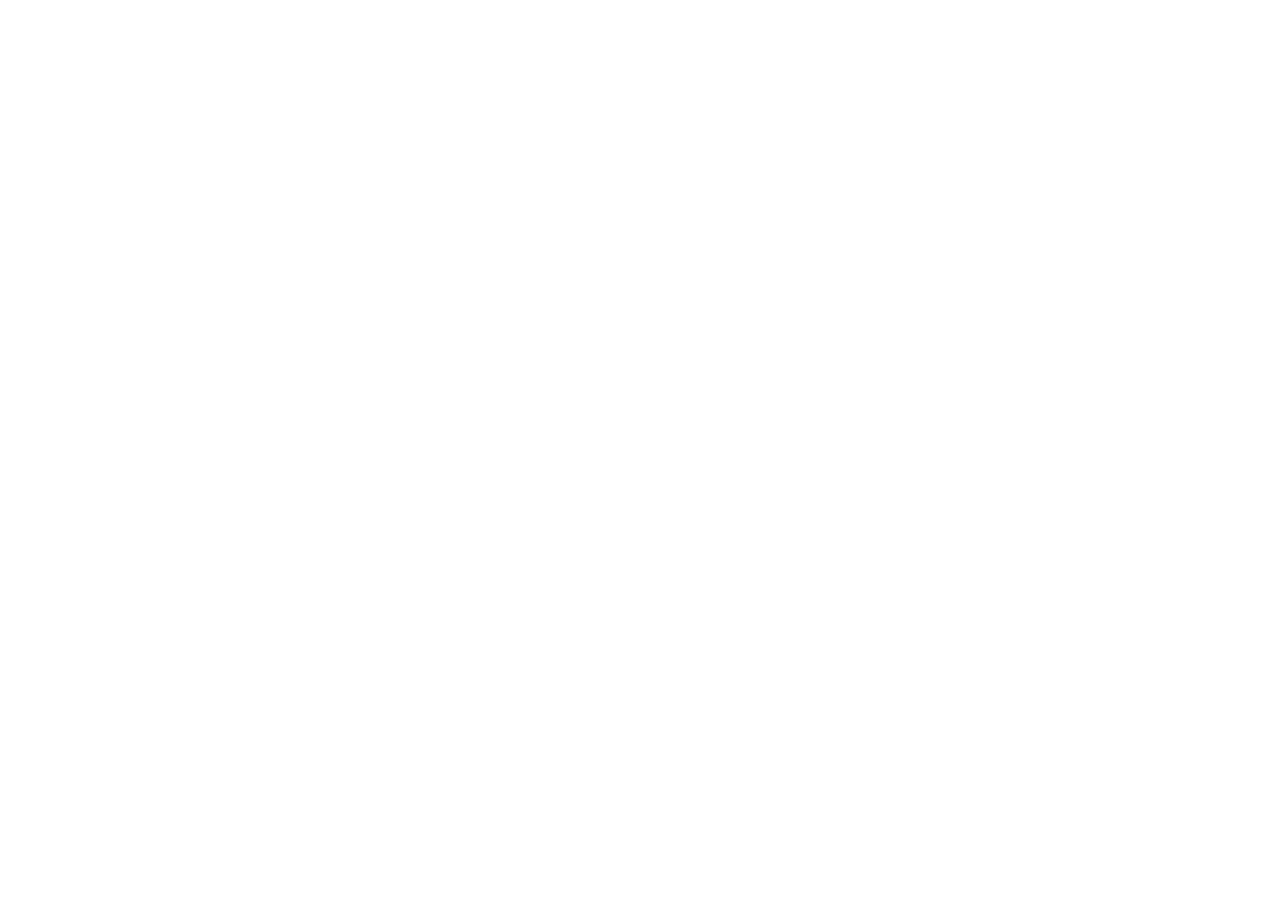
==== index.html @ f87ab3e8 "initial commit" ====
<!DOCTYPE html>
<html lang="en">
<head>

  <meta charset="UTF-8">
  <title> D3 | Test </title>
  <script type="text/javascript" src="d3/d3.js"></script>

</head>

<body>


<script type="text/javascript">

// var data = [3, 6, 2, 7, 5, 2, 1, 3, 8, 9, 2, 5, 7],
// w = 400,
// h = 200,
// margin = 20,
// y = d3.scale.linear().domain([0, d3.max(data)]).range([0 + margin, h - margin]),
// x = d3.scale.linear().domain([0, data.length]).range([0 + margin, w - margin]

var byDate = { };

d3.csv("data/sample_data_071714.csv", function(data){
  console.log(data);
  console.log(data[0]);

});





 </script>

</body>
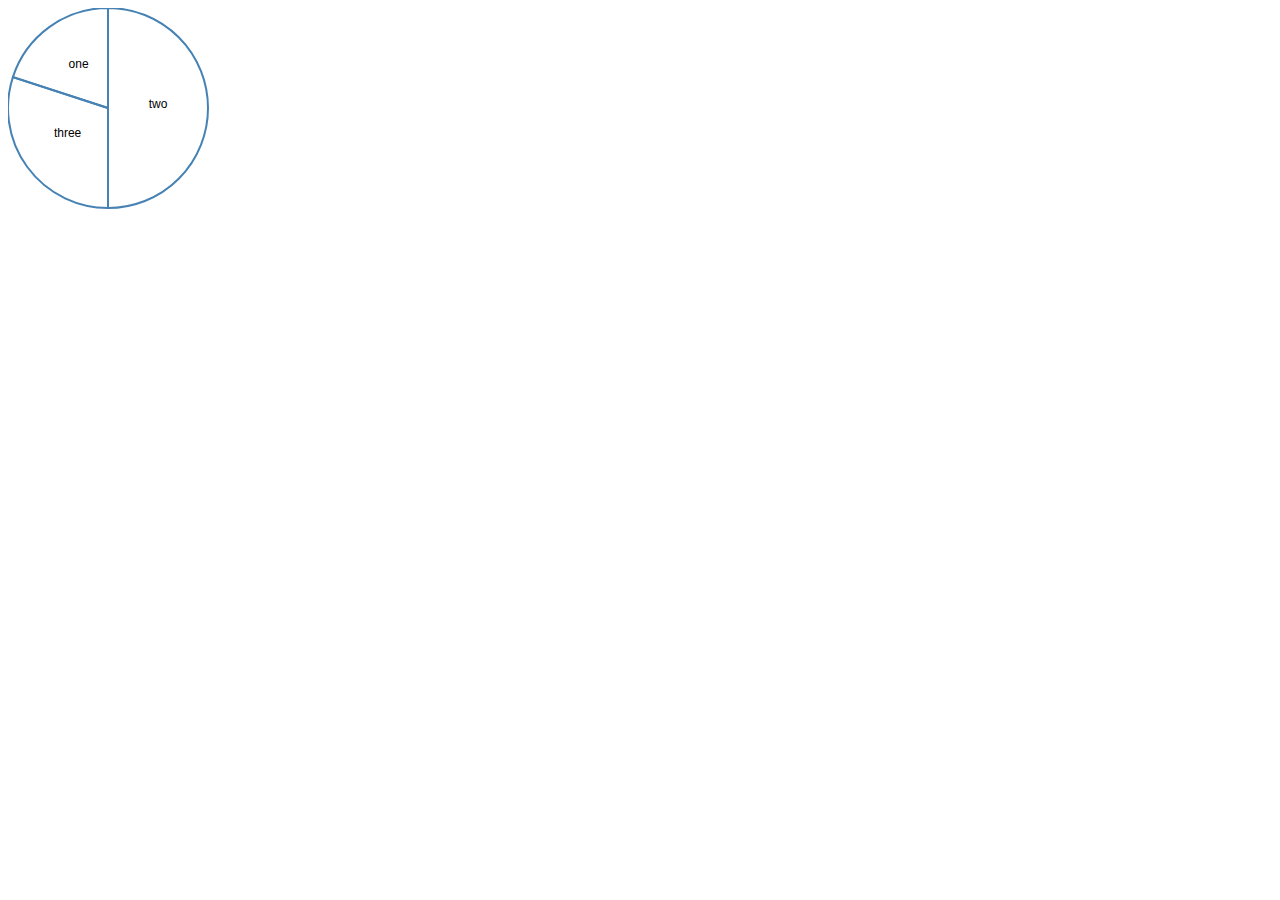
==== commit 0e33fcd7: "added basic pie chart" ====
--- a/index.html
+++ b/index.html
@@ -5,6 +5,32 @@
   <meta charset="UTF-8">
   <title> D3 | Test </title>
   <script type="text/javascript" src="d3/d3.js"></script>
+  <script type="text/javascript" src = "https://raw.githubusercontent.com/mbostock/d3/v3.5.5/d3.layout.js"> </script>
+
+  <style>
+        path {
+          stroke: steelblue;
+          stroke-width: 2;
+          fill: none;
+      }
+
+      line {
+          stroke: black;
+      }
+
+      text {
+          font-family: Arial;
+          font-size: 9pt;
+      }
+      .yLabel{
+        margin-left:30px;
+      }
+
+      .yTicks{
+          margin-left:14px;
+      }
+
+  </style>
 
 </head>
 
@@ -13,24 +39,139 @@
 
 <script type="text/javascript">
 
-// var data = [3, 6, 2, 7, 5, 2, 1, 3, 8, 9, 2, 5, 7],
-// w = 400,
-// h = 200,
-// margin = 20,
-// y = d3.scale.linear().domain([0, d3.max(data)]).range([0 + margin, h - margin]),
-// x = d3.scale.linear().domain([0, data.length]).range([0 + margin, w - margin]
+// var byDate = { };
 
-var byDate = { };
+// d3.csv("data/sample_data_071714.csv", function(data){
+//   console.log(data);
+//   console.log(data[0]);
 
-d3.csv("data/sample_data_071714.csv", function(data){
-  console.log(data);
-  console.log(data[0]);
-
-});
+// });
 
 
 
+// var data = [44, 38, 50, 66, 53, 81, 44, 42, 60, 50, 37, 72, 80, 46, 40, 41, 87, 14, 50, 50, 37, 33, 60,33]
 
+// console.log(data.length);
+// var w = 900;
+// var h = 550;
+// var margin = 20;
+// y = d3.scale.linear().domain([0, d3.max(data)]).range([0 + margin, h - margin]);
+// x = d3.scale.linear().domain([0, data.length]).range([0 + margin, w - margin]);
+
+// var vis = d3.select("body")
+//     .append("svg:svg")
+//     .attr("width", w)
+//     .attr("height", h);
+
+// var g = vis.append("svg:g")
+//     .attr("transform", "translate(0, 550)");
+
+// var line = d3.svg.line()
+//     .x(function(d,i) { return x(i); })
+//     .y(function(d) { return -1 * y(d); });
+
+// g.append("svg:path").attr("d", line(data));
+
+// g.append("svg:line")
+//     .attr("x1", x(0))
+//     .attr("y1", -1 * y(0))
+//     .attr("x2", x(w))
+//     .attr("y2", -1 * y(0))
+
+// g.append("svg:line")
+//     .attr("x1", x(0))
+//     .attr("y1", -1 * y(0))
+//     .attr("x2", x(0))
+//     .attr("y2", -1 * y(d3.max(data)))
+
+// g.selectAll(".xLabel")
+//     .data(x.ticks(20))
+//     .enter().append("svg:text")
+//     .attr("class", "xLabel")
+//     .text(String)
+//     .attr("x", function(d) {
+//       // console.log("xLabel")
+//       // console.log(x(d))
+//       return x(d)
+//     })
+//     .attr("y", 0)
+//     .attr("text-anchor", "middle")
+
+// g.selectAll(".yLabel")
+//     .data(y.ticks(12))
+//     .enter().append("svg:text")
+//     .attr("class", "yLabel")
+//     .text(String)
+//     .attr("x", 0)
+//     .attr("y", function(d) { return -1 * y(d) })
+//     .attr("text-anchor", "left")
+//     // .attr("dy", 4)
+
+// g.selectAll(".xTicks")
+//     .data(x.ticks(24))
+//     .enter().append("svg:line")
+//     .attr("class", "xTicks")
+//     .attr("x1", function(d) {
+//       console.log(x(d));
+//       return x(d);
+//     })
+//     .attr("y1", -1 * y(0))
+//     .attr("x2", function(d) { return x(d); })
+//     .attr("y2", -1 * y(-0.5))
+
+// g.selectAll(".yTicks")
+//     .data(y.ticks(10))
+//     .enter().append("svg:line")
+//     .attr("class", "yTicks")
+//     .attr("y1", function(d) { return -1 * y(d); })
+//     .attr("x1", x(-1))
+//     .attr("y2", function(d) { return -1 * y(d); })
+//     .attr("x2", x(0))
+
+
+
+var w = 300,
+    h = 300,
+    r = 100,
+    color = d3.scale.category20c();
+
+    data = [{"label":"one", "value":20},
+            {"label":"two", "value":50},
+            {"label":"three", "value":30}];
+
+    var vis = d3.select("body")
+        .append("svg:svg")              //create the SVG element inside the <body>
+        .data([data])                   //associate our data with the document
+            .attr("width", w)           //set the width and height of our visualization (these will be attributes of the <svg> tag
+            .attr("height", h)
+        .append("svg:g")                //make a group to hold our pie chart
+            .attr("transform", "translate(" + r + "," + r + ")")    //move the center of the pie chart from 0, 0 to radius, radius
+
+    var arc = d3.svg.arc()              //this will create <path> elements for us using arc data
+        .outerRadius(r);
+
+    var pie = d3.layout.pie()           //this will create arc data for us given a list of values
+        .value(function(d) { return d.value; });    //we must tell it out to access the value of each element in our data array
+
+    var arcs = vis.selectAll("g.slice")     //this selects all <g> elements with class slice (there aren't any yet)
+        .data(pie)                          //associate the generated pie data (an array of arcs, each having startAngle, endAngle and value properties)
+        .enter()                            //this will create <g> elements for every "extra" data element that should be associated with a selection. The result is creating a <g> for every object in the data array
+            .append("svg:g")                //create a group to hold each slice (we will have a <path> and a <text> element associated with each slice)
+                .attr("class", "slice");    //allow us to style things in the slices (like text)
+
+        arcs.append("svg:path")
+                .attr("fill", function(d, i) { return color(i); } ) //set the color for each slice to be chosen from the color function defined above
+                .attr("d", arc);                                    //this creates the actual SVG path using the associated data (pie) with the arc drawing function
+
+        arcs.append("svg:text")                                     //add a label to each slice
+                .attr("transform", function(d) {                    //set the label's origin to the center of the arc
+                //we have to make sure to set these before calling arc.centroid
+                d.innerRadius = 0;
+                d.outerRadius = r;
+                return "translate(" + arc.centroid(d) + ")";        //this gives us a pair of coordinates like [50, 50]
+            })
+            .attr("text-anchor", "middle")                          //center the text on it's origin
+            .text(function(d, i) { return data[i].label; });        //get the label from our original data array
 
  </script>
 
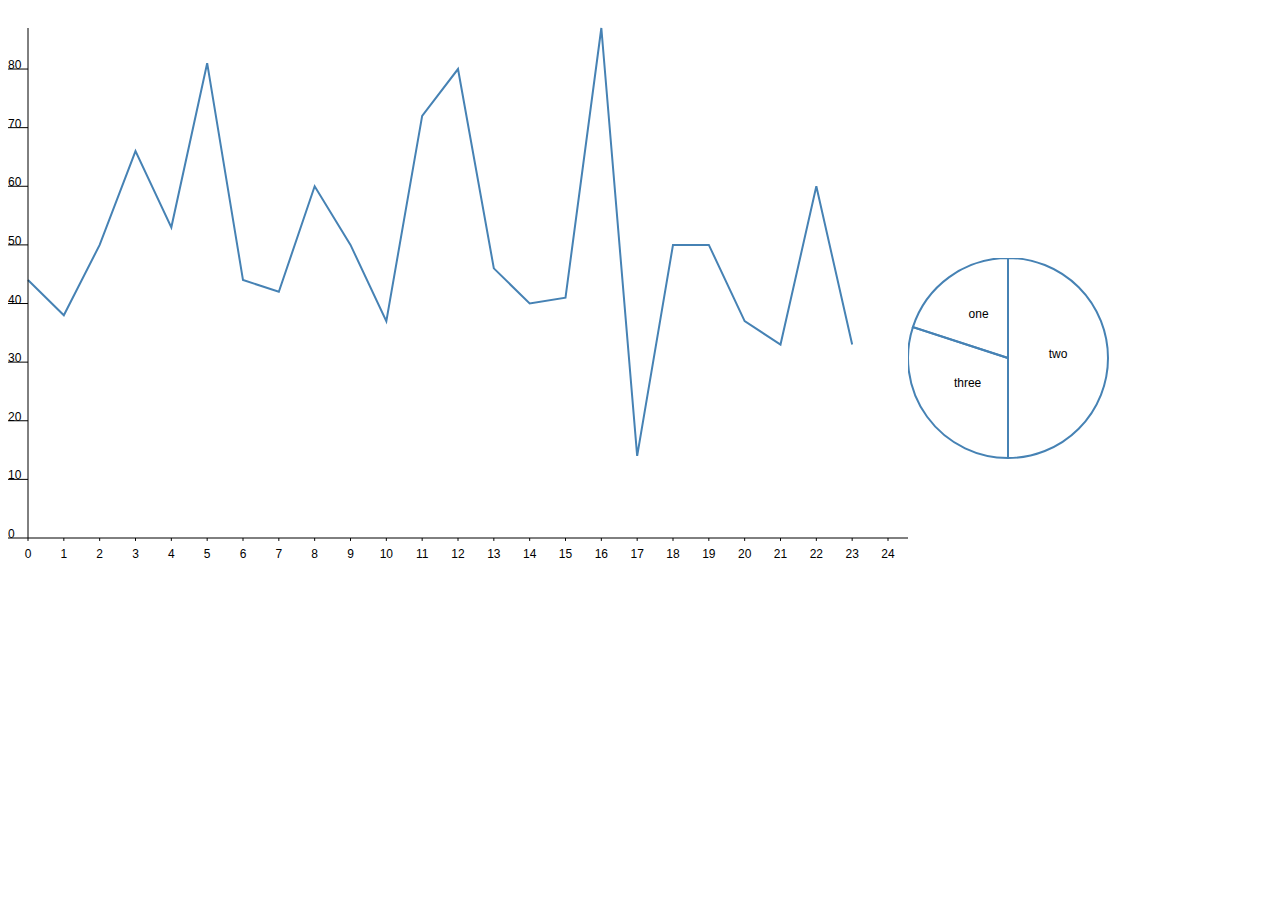
==== commit 8935605a: "line-chart and pie chart w basic styles" ====
--- a/index.html
+++ b/index.html
@@ -3,9 +3,9 @@
 <head>
 
   <meta charset="UTF-8">
-  <title> D3 | Test </title>
+  <title> D3|CHALLANGE</title>
   <script type="text/javascript" src="d3/d3.js"></script>
-  <script type="text/javascript" src = "https://raw.githubusercontent.com/mbostock/d3/v3.5.5/d3.layout.js"> </script>
+
 
   <style>
         path {
@@ -49,91 +49,90 @@
 
 
 
-// var data = [44, 38, 50, 66, 53, 81, 44, 42, 60, 50, 37, 72, 80, 46, 40, 41, 87, 14, 50, 50, 37, 33, 60,33]
+var data = [44, 38, 50, 66, 53, 81, 44, 42, 60, 50, 37, 72, 80, 46, 40, 41, 87, 14, 50, 50, 37, 33, 60,33]
 
-// console.log(data.length);
-// var w = 900;
-// var h = 550;
-// var margin = 20;
-// y = d3.scale.linear().domain([0, d3.max(data)]).range([0 + margin, h - margin]);
-// x = d3.scale.linear().domain([0, data.length]).range([0 + margin, w - margin]);
+console.log(data.length);
+var w = 900;
+var h = 550;
+var margin = 20;
+y = d3.scale.linear().domain([0, d3.max(data)]).range([0 + margin, h - margin]);
+x = d3.scale.linear().domain([0, data.length]).range([0 + margin, w - margin]);
 
-// var vis = d3.select("body")
-//     .append("svg:svg")
-//     .attr("width", w)
-//     .attr("height", h);
+var vis = d3.select("body")
+    .append("svg:svg")
+    .attr("width", w)
+    .attr("height", h);
 
-// var g = vis.append("svg:g")
-//     .attr("transform", "translate(0, 550)");
+var g = vis.append("svg:g")
+    .attr("transform", "translate(0, 550)");
 
-// var line = d3.svg.line()
-//     .x(function(d,i) { return x(i); })
-//     .y(function(d) { return -1 * y(d); });
+var line = d3.svg.line()
+    .x(function(d,i) { return x(i); })
+    .y(function(d) { return -1 * y(d); });
 
-// g.append("svg:path").attr("d", line(data));
+g.append("svg:path").attr("d", line(data));
 
-// g.append("svg:line")
-//     .attr("x1", x(0))
-//     .attr("y1", -1 * y(0))
-//     .attr("x2", x(w))
-//     .attr("y2", -1 * y(0))
+g.append("svg:line")
+    .attr("x1", x(0))
+    .attr("y1", -1 * y(0))
+    .attr("x2", x(w))
+    .attr("y2", -1 * y(0))
 
-// g.append("svg:line")
-//     .attr("x1", x(0))
-//     .attr("y1", -1 * y(0))
-//     .attr("x2", x(0))
-//     .attr("y2", -1 * y(d3.max(data)))
+g.append("svg:line")
+    .attr("x1", x(0))
+    .attr("y1", -1 * y(0))
+    .attr("x2", x(0))
+    .attr("y2", -1 * y(d3.max(data)))
 
-// g.selectAll(".xLabel")
-//     .data(x.ticks(20))
-//     .enter().append("svg:text")
-//     .attr("class", "xLabel")
-//     .text(String)
-//     .attr("x", function(d) {
-//       // console.log("xLabel")
-//       // console.log(x(d))
-//       return x(d)
-//     })
-//     .attr("y", 0)
-//     .attr("text-anchor", "middle")
+g.selectAll(".xLabel")
+    .data(x.ticks(20))
+    .enter().append("svg:text")
+    .attr("class", "xLabel")
+    .text(String)
+    .attr("x", function(d) {
+      // console.log("xLabel")
+      // console.log(x(d))
+      return x(d)
+    })
+    .attr("y", 0)
+    .attr("text-anchor", "middle")
 
-// g.selectAll(".yLabel")
-//     .data(y.ticks(12))
-//     .enter().append("svg:text")
-//     .attr("class", "yLabel")
-//     .text(String)
-//     .attr("x", 0)
-//     .attr("y", function(d) { return -1 * y(d) })
-//     .attr("text-anchor", "left")
-//     // .attr("dy", 4)
+g.selectAll(".yLabel")
+    .data(y.ticks(12))
+    .enter().append("svg:text")
+    .attr("class", "yLabel")
+    .text(String)
+    .attr("x", 0)
+    .attr("y", function(d) { return -1 * y(d) })
+    .attr("text-anchor", "left")
+    // .attr("dy", 4)
 
-// g.selectAll(".xTicks")
-//     .data(x.ticks(24))
-//     .enter().append("svg:line")
-//     .attr("class", "xTicks")
-//     .attr("x1", function(d) {
-//       console.log(x(d));
-//       return x(d);
-//     })
-//     .attr("y1", -1 * y(0))
-//     .attr("x2", function(d) { return x(d); })
-//     .attr("y2", -1 * y(-0.5))
+g.selectAll(".xTicks")
+    .data(x.ticks(24))
+    .enter().append("svg:line")
+    .attr("class", "xTicks")
+    .attr("x1", function(d) {
+      console.log(x(d));
+      return x(d);
+    })
+    .attr("y1", -1 * y(0))
+    .attr("x2", function(d) { return x(d); })
+    .attr("y2", -1 * y(-0.5))
 
-// g.selectAll(".yTicks")
-//     .data(y.ticks(10))
-//     .enter().append("svg:line")
-//     .attr("class", "yTicks")
-//     .attr("y1", function(d) { return -1 * y(d); })
-//     .attr("x1", x(-1))
-//     .attr("y2", function(d) { return -1 * y(d); })
-//     .attr("x2", x(0))
+g.selectAll(".yTicks")
+    .data(y.ticks(10))
+    .enter().append("svg:line")
+    .attr("class", "yTicks")
+    .attr("y1", function(d) { return -1 * y(d); })
+    .attr("x1", x(-1))
+    .attr("y2", function(d) { return -1 * y(d); })
+    .attr("x2", x(0))
 
 
-
-var w = 300,
-    h = 300,
-    r = 100,
-    color = d3.scale.category20c();
+var w = 300,                        //width
+    h = 300,                            //height
+    r = 100,                            //radius
+    color = d3.scale.category20c();     //builtin range of colors
 
     data = [{"label":"one", "value":20},
             {"label":"two", "value":50},
@@ -173,6 +172,21 @@
             .attr("text-anchor", "middle")                          //center the text on it's origin
             .text(function(d, i) { return data[i].label; });        //get the label from our original data array
 
+
+
+
+
+
+
+
+
+
+
+
+
+
+
+
  </script>
 
 </body>
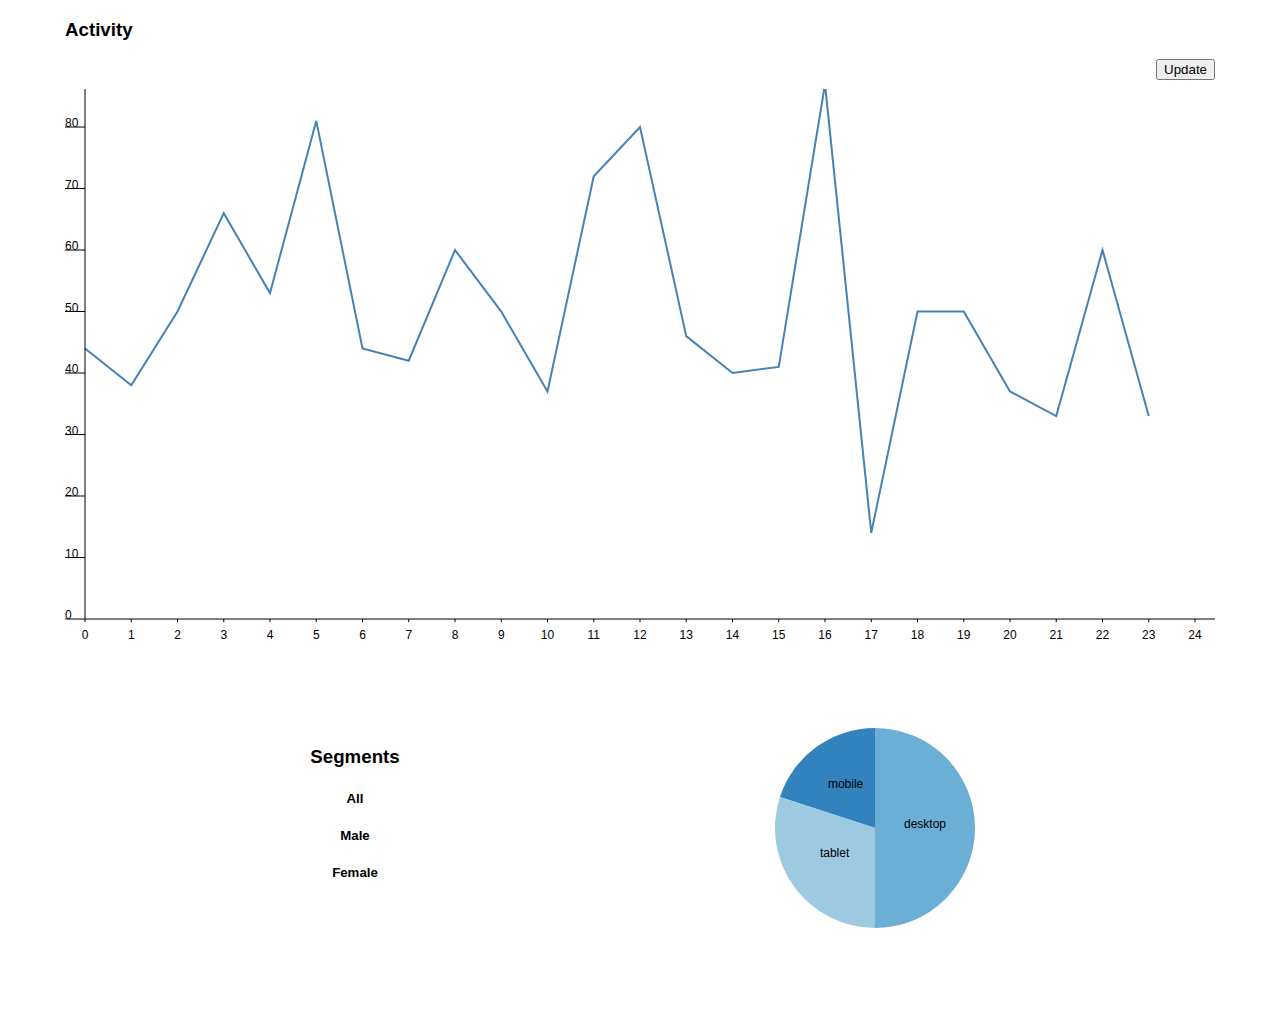
==== commit 24ce09e0: "added data parsing function" ====
--- a/index.html
+++ b/index.html
@@ -1,67 +1,212 @@
+
 <!DOCTYPE html>
-<html lang="en">
-<head>
-
-  <meta charset="UTF-8">
-  <title> D3|CHALLANGE</title>
-  <script type="text/javascript" src="d3/d3.js"></script>
-
-
-  <style>
-        path {
-          stroke: steelblue;
-          stroke-width: 2;
-          fill: none;
-      }
-
-      line {
-          stroke: black;
-      }
-
-      text {
-          font-family: Arial;
-          font-size: 9pt;
-      }
-      .yLabel{
-        margin-left:30px;
-      }
-
-      .yTicks{
-          margin-left:14px;
-      }
-
-  </style>
-
-</head>
+<html>
+  <head>
+    <meta http-equiv="Content-type" content="text/html; charset=utf-8">
+    <title>D3 | Challange </title>
+    <link rel="stylesheet" href="css/simplegrid.css" media="screen" type="text/css"/>
+    <link rel="stylesheet" href="css/style.css" media="screen" type="text/css"/>
+
+
+    <script type="text/javascript" src="d3/d3.js"></script>
+  </head>
 
 <body>
 
+    <div class="nav_container">
+       <div class = "activity_nav">
+                <h3>Activity</h3>
+                <!-- <ul ng-init="tab = 1">
+                        <li ng-class="{active:tab===1}"><a ng-click="tab = 1">ONE DAY</a></li>
+                        <li ng-class="{active:tab===2}"><a ng-click="tab = 2">TWO DAY</a></li>
+                        <li ng-class="{active:tab===3}"><a ng-click="tab = 3">THREE DAY</a></li>
+                </ul> -->
+
+                <div id="option">
+                    <input name="updateButton"
+                            type="button"
+                            value="Update"
+                            onclick="updateData()" />
+                </div><!-- option -->
+        </div><!-- activity_nav -->
+    </div><!--  nav-container  -->
+
+   <div id="canvas-line_chart">
+   </div>
+
+
+    <div class="grid">
+        <div class="col-6-12">
+           <div class="content">
+            <div id="segments">
+                <h3>Segments</h3>
+                <h5>All</h5>
+                <h5>Male</h5>
+                <h5>Female</h5>
+            </div><!-- segments -->
+           </div><!-- content -->
+        </div><!-- col-6-12 -->
+
+        <div class="col-6-12">
+           <div class="content">
+                <div id= "canvas-pie_chart">
+                </div>
+           </div>
+        </div><!-- col-6-12 -->
+    </div><!-- grid -->
+
+
 
 <script type="text/javascript">
 
-// var byDate = { };
-
-// d3.csv("data/sample_data_071714.csv", function(data){
-//   console.log(data);
-//   console.log(data[0]);
-
-// });
-
-
+
+var dayHours = {};
+
+
+//function to convert one-day of data into asssoicate array of calcualations per hour.
+function formatData(){
+
+    d3.csv("sample_data_071714.csv", function(error, data) {
+
+        data.forEach(function(d) {
+            var newTime = d.Time.replace(/:/g, '');
+            d.Time = militaryTime(newTime);
+
+
+            d.Activity = Number(d.Activity)
+
+            if (String(d.Time).length === 3){
+
+                var key = Number((String(d.Time).slice(0,1)));
+                if(key in dayHours){
+                    dayHours[key].Activity = dayHours[key].Activity + d.Activity
+                }else{
+                    dayHours[key] = {Activity: d.Activity}
+                }
+
+                if(d.Gender === "female"){
+                dayHours[key].Female = (dayHours[key].Female || 0) + 1;
+                }
+                if(d.Gender === "male"){
+                  dayHours[key].Male = (dayHours[key].Male || 0) + 1;
+                }
+                if(d.Device === "mobile"){
+                  dayHours[key].Mobile = (dayHours[key].Mobile || 0) + 1;
+                }
+                if(d.Device === "tablet"){
+                  dayHours[key].Tablet = (dayHours[key].Tablet || 0) + 1;
+                }
+                if(d.Device === "desktop"){
+                  dayHours[key].Desktop= (dayHours[key].Desktop || 0) + 1;
+                }
+            }
+
+            if (String(d.Time).length === 4 && (String(d.Time)).slice(0,1) === "1"){
+                var key = Number((String(d.Time).slice(0,2)));
+                if(key in dayHours){
+                    dayHours[key].Activity = dayHours[key].Activity + d.Activity
+                }else{
+                    dayHours[key] = {Activity: d.Activity }
+                }
+
+                if(d.Gender === "female"){
+                    dayHours[key].Female = (dayHours[key].Female || 0) + 1;
+                }
+                if(d.Gender === "male"){
+                    dayHours[key].Male = (dayHours[key].Male || 0) + 1;
+                }
+                if(d.Device === "mobile"){
+                    dayHours[key].Mobile = (dayHours[key].Mobile || 0) + 1;
+                }
+                if(d.Device === "tablet"){
+                    dayHours[key].Tablet = (dayHours[key].Tablet || 0) + 1;
+                }
+                if(d.Device === "desktop"){
+                    dayHours[key].Desktop= (dayHours[key].Desktop || 0) + 1;
+                }
+             }
+
+            if (String(d.Time).length === 4 && (String(d.Time)).slice(0,1) === "2"){
+                var key = Number((String(d.Time).slice(0,2)));
+                if(key in dayHours){
+                    dayHours[key].Activity = dayHours[key].Activity + d.Activity
+                }else{
+                    dayHours[key] = {Activity: d.Activity }
+                }
+
+                if(d.Gender === "female"){
+                    dayHours[key].Female = (dayHours[key].Female || 0) + 1;
+                }
+                if(d.Gender === "male"){
+                    dayHours[key].Male = (dayHours[key].Male || 0) + 1;
+                }
+                if(d.Device === "mobile"){
+                    dayHours[key].Mobile = (dayHours[key].Mobile || 0) + 1;
+                }
+                if(d.Device === "tablet"){
+                    dayHours[key].Tablet = (dayHours[key].Tablet || 0) + 1;
+                }
+                if(d.Device === "desktop"){
+                    dayHours[key].Desktop= (dayHours[key].Desktop || 0) + 1;
+              }
+           }
+
+        });
+
+
+    var totalRows = data.length;
+
+    for(var hour in dayHours){
+    var obj = dayHours[hour];
+
+        if(obj.hasOwnProperty("Activity")){
+          var totalActive = obj.Activity;
+          var average = totalActive/totalRows;
+              dayHours[hour].Average = average;
+        }
+    }
+     console.log(dayHours);
+    });
+}
+
+
+//Helper function to convert AM/PM to military time for calculation.
+function militaryTime(time){
+  if(time.slice(time.length-2) === "PM"){
+     var nightTime = Number(time.slice(0,time.length-3));
+     if (nightTime <1200)
+        nightTime += 1200;
+     return nightTime;
+
+  }else{
+    var dayTime = Number(time.slice(0,time.length-3));
+    if (dayTime >= 1200 )
+         dayTime += 1200;
+    return dayTime;
+  }
+
+
+}
+
+
+
+
+
+
+/// DRAWING D3 CHARTS WITH DUMMY DATA
 
 var data = [44, 38, 50, 66, 53, 81, 44, 42, 60, 50, 37, 72, 80, 46, 40, 41, 87, 14, 50, 50, 37, 33, 60,33]
 
-console.log(data.length);
-var w = 900;
-var h = 550;
+var w = 1150;
+var h = 575;
 var margin = 20;
 y = d3.scale.linear().domain([0, d3.max(data)]).range([0 + margin, h - margin]);
 x = d3.scale.linear().domain([0, data.length]).range([0 + margin, w - margin]);
 
-var vis = d3.select("body")
+var vis = d3.select("#canvas-line_chart")
     .append("svg:svg")
     .attr("width", w)
-    .attr("height", h);
+    .attr("height", h)
 
 var g = vis.append("svg:g")
     .attr("transform", "translate(0, 550)");
@@ -70,7 +215,8 @@
     .x(function(d,i) { return x(i); })
     .y(function(d) { return -1 * y(d); });
 
-g.append("svg:path").attr("d", line(data));
+g.append("svg:path").attr("d", line(data))
+    .attr("class", "primary_path");
 
 g.append("svg:line")
     .attr("x1", x(0))
@@ -90,8 +236,6 @@
     .attr("class", "xLabel")
     .text(String)
     .attr("x", function(d) {
-      // console.log("xLabel")
-      // console.log(x(d))
       return x(d)
     })
     .attr("y", 0)
@@ -112,7 +256,6 @@
     .enter().append("svg:line")
     .attr("class", "xTicks")
     .attr("x1", function(d) {
-      console.log(x(d));
       return x(d);
     })
     .attr("y1", -1 * y(0))
@@ -129,64 +272,54 @@
     .attr("x2", x(0))
 
 
-var w = 300,                        //width
+
+    var w = 300,                        //width
     h = 300,                            //height
     r = 100,                            //radius
     color = d3.scale.category20c();     //builtin range of colors
 
-    data = [{"label":"one", "value":20},
-            {"label":"two", "value":50},
-            {"label":"three", "value":30}];
-
-    var vis = d3.select("body")
-        .append("svg:svg")              //create the SVG element inside the <body>
-        .data([data])                   //associate our data with the document
-            .attr("width", w)           //set the width and height of our visualization (these will be attributes of the <svg> tag
+    data = [{"label":"mobile", "value":20},
+            {"label":"desktop", "value":50},
+            {"label":"tablet", "value":30}];
+
+    var vis = d3.select("#canvas-pie_chart")
+        .append("svg")
+        .data([data])
+            .attr("width", w)
             .attr("height", h)
-        .append("svg:g")                //make a group to hold our pie chart
+        .append("svg:g")
             .attr("transform", "translate(" + r + "," + r + ")")    //move the center of the pie chart from 0, 0 to radius, radius
 
-    var arc = d3.svg.arc()              //this will create <path> elements for us using arc data
+    var arc = d3.svg.arc()
         .outerRadius(r);
 
-    var pie = d3.layout.pie()           //this will create arc data for us given a list of values
-        .value(function(d) { return d.value; });    //we must tell it out to access the value of each element in our data array
-
-    var arcs = vis.selectAll("g.slice")     //this selects all <g> elements with class slice (there aren't any yet)
-        .data(pie)                          //associate the generated pie data (an array of arcs, each having startAngle, endAngle and value properties)
-        .enter()                            //this will create <g> elements for every "extra" data element that should be associated with a selection. The result is creating a <g> for every object in the data array
-            .append("svg:g")                //create a group to hold each slice (we will have a <path> and a <text> element associated with each slice)
-                .attr("class", "slice");    //allow us to style things in the slices (like text)
+    var pie = d3.layout.pie()
+        .value(function(d) { return d.value; });
+
+    var arcs = vis.selectAll("g.slice")
+        .data(pie)
+        .enter()
+            .append("svg:g")
+                .attr("class", "slice");
 
         arcs.append("svg:path")
-                .attr("fill", function(d, i) { return color(i); } ) //set the color for each slice to be chosen from the color function defined above
-                .attr("d", arc);                                    //this creates the actual SVG path using the associated data (pie) with the arc drawing function
-
-        arcs.append("svg:text")                                     //add a label to each slice
-                .attr("transform", function(d) {                    //set the label's origin to the center of the arc
-                //we have to make sure to set these before calling arc.centroid
+                .attr("fill", function(d, i) { return color(i); } )
+                .attr("d", arc);
+
+        arcs.append("svg:text")
+                .attr("transform", function(d) {
                 d.innerRadius = 0;
                 d.outerRadius = r;
-                return "translate(" + arc.centroid(d) + ")";        //this gives us a pair of coordinates like [50, 50]
+                return "translate(" + arc.centroid(d) + ")";
             })
-            .attr("text-anchor", "middle")                          //center the text on it's origin
-            .text(function(d, i) { return data[i].label; });        //get the label from our original data array
-
-
-
-
-
-
-
-
-
-
-
-
-
-
-
-
- </script>
-
-</body>
+            .attr("text-anchor", "middle")
+            .text(function(d, i) { return data[i].label; });
+
+    </script>
+  </body>
+</html>
+
+
+
+
+
--- a/css/simplegrid.css
+++ b/css/simplegrid.css
@@ -0,0 +1,289 @@
+/*
+  Simple Grid
+  Learn More - http://dallasbass.com/simple-grid-a-lightweight-responsive-css-grid/
+  Project Page - http://thisisdallas.github.com/Simple-Grid/
+  Author - Dallas Bass
+  Site - dallasbass.com
+*/
+
+*, *:after, *:before {
+	-webkit-box-sizing: border-box;
+	-moz-box-sizing: border-box;
+	box-sizing: border-box;
+}
+
+body {
+	margin: 0px;
+}
+
+[class*='col-'] {
+	float: left;
+	padding-right: 20px; /* column-space */
+}
+
+.grid {
+	width: 100%;
+	max-width: 1140px;
+	min-width: 755px;
+	margin: 0 auto;
+	overflow: hidden;
+}
+
+.grid:after {
+	content: "";
+	display: table;
+	clear: both;
+}
+
+.grid-pad {
+	padding-top: 20px;
+	padding-left: 20px; /* grid-space to left */
+	padding-right: 0px; /* grid-space to right: (grid-space-left - column-space) e.g. 20px-20px=0 */
+}
+
+.push-right {
+	float: right;
+}
+
+/* Content Columns */
+
+.col-1-1 {
+	width: 100%;
+}
+.col-2-3, .col-8-12 {
+	width: 66.66%;
+}
+
+.col-1-2, .col-6-12 {
+	width: 50%;
+}
+
+.col-1-3, .col-4-12 {
+	width: 33.33%;
+}
+
+.col-1-4, .col-3-12 {
+	width: 25%;
+}
+
+.col-1-5 {
+	width: 20%;
+}
+
+.col-1-6, .col-2-12 {
+	width: 16.667%;
+}
+
+.col-1-7 {
+	width: 14.28%;
+}
+
+.col-1-8 {
+	width: 12.5%;
+}
+
+.col-1-9 {
+	width: 11.1%;
+}
+
+.col-1-10 {
+	width: 10%;
+}
+
+.col-1-11 {
+	width: 9.09%;
+}
+
+.col-1-12 {
+	width: 8.33%
+}
+
+/* Layout Columns */
+
+.col-11-12 {
+	width: 91.66%
+}
+
+.col-10-12 {
+	width: 83.333%;
+}
+
+.col-9-12 {
+	width: 75%;
+}
+
+.col-5-12 {
+	width: 41.66%;
+}
+
+.col-7-12 {
+	width: 58.33%
+}
+
+
+
+/* Pushing blocks */
+
+.push-2-3, .push-8-12 {
+	margin-left: 66.66%;
+}
+
+.push-1-2, .push-6-12 {
+	margin-left: 50%;
+}
+
+.push-1-3, .push-4-12 {
+	margin-left: 33.33%;
+}
+
+.push-1-4, .push-3-12 {
+	margin-left: 25%;
+}
+
+.push-1-5 {
+	margin-left: 20%;
+}
+
+.push-1-6, .push-2-12 {
+	margin-left: 16.667%;
+}
+
+.push-1-7 {
+	margin-left: 14.28%;
+}
+
+.push-1-8 {
+	margin-left: 12.5%;
+}
+
+.push-1-9 {
+	margin-left: 11.1%;
+}
+
+.push-1-10 {
+	margin-left: 10%;
+}
+
+.push-1-11 {
+	margin-left: 9.09%;
+}
+
+.push-1-12 {
+	margin-left: 8.33%
+}
+
+
+@media handheld, only screen and (max-width: 767px) {
+	.grid {
+		width: 100%;
+		min-width: 0;
+		margin-left: 0px;
+		margin-right: 0px;
+		padding-left: 20px; /* grid-space to left */
+		padding-right: 10px; /* grid-space to right: (grid-space-left - column-space) e.g. 20px-10px=10px */
+	}
+	
+	[class*='col-'] {
+		width: auto;
+		float: none;
+		margin-left: 0px;
+		margin-right: 0px;
+		margin-top: 10px;
+		margin-bottom: 10px;
+		padding-left: 0px;
+		padding-right: 10px; /* column-space */
+	}
+	
+	
+	/* Mobile Layout */
+	
+	[class*='mobile-col-'] {
+		float: left;
+		margin-left: 0px;
+		margin-right: 0px;
+		margin-top: 0px;
+		margin-bottom: 10px;
+		padding-left: 0px;
+		padding-right: 10px; /* column-space */
+		padding-bottom: 0px;
+	}
+	
+	.mobile-col-1-1 {
+		width: 100%;
+	}
+	.mobile-col-2-3, .mobile-col-8-12 {
+		width: 66.66%;
+	}
+
+	.mobile-col-1-2, .mobile-col-6-12 {
+		width: 50%;
+	}
+
+	.mobile-col-1-3, .mobile-col-4-12 {
+		width: 33.33%;
+	}
+
+	.mobile-col-1-4, .mobile-col-3-12 {
+		width: 25%;
+	}
+
+	.mobile-col-1-5 {
+		width: 20%;
+	}
+
+	.mobile-col-1-6, .mobile-col-2-12 {
+		width: 16.667%;
+	}
+
+	.mobile-col-1-7 {
+		width: 14.28%;
+	}
+
+	.mobile-col-1-8 {
+		width: 12.5%;
+	}
+
+	.mobile-col-1-9 {
+		width: 11.1%;
+	}
+
+	.mobile-col-1-10 {
+		width: 10%;
+	}
+
+	.mobile-col-1-11 {
+		width: 9.09%;
+	}
+
+	.mobile-col-1-12 {
+		width: 8.33%
+	}
+
+	/* Layout Columns */
+
+	.mobile-col-11-12 {
+		width: 91.66%
+	}
+
+	.mobile-col-10-12 {
+		width: 83.333%;
+	}
+
+	.mobile-col-9-12 {
+		width: 75%;
+	}
+
+	.mobile-col-5-12 {
+		width: 41.66%;
+	}
+
+	.mobile-col-7-12 {
+		width: 58.33%
+	}
+	
+	.hide-on-mobile {
+		display: none !important;
+		width: 0;
+		height: 0;
+	}
+}
--- a/css/style.css
+++ b/css/style.css
@@ -0,0 +1,55 @@
+
+
+body{
+        font-family: sans-serif;
+    }
+
+.nav_container{
+  width:1150px;
+  margin:auto;
+
+
+}
+
+.activity_nav{
+  height:50px;
+  margin-bottom: 20px;
+}
+
+#option{
+  dislay:inline-block;
+  float:right;
+  /*border:solid black 5px;*/
+}
+
+.grid{
+        margin-top: 30px;
+        text-align: center;
+    }
+
+
+div .col-6-12{
+        padding-left: 20px;
+        margin-top: 30px;
+    }
+
+#canvas-line_chart{
+        text-align:center;
+    }
+
+.primary_path {
+       stroke: steelblue;
+       stroke-width: 2;
+       fill: none;
+    }
+
+line {
+      stroke: black;
+    }
+
+text {
+      font-family: Arial;
+      font-size: 9pt;
+    }
+
+
